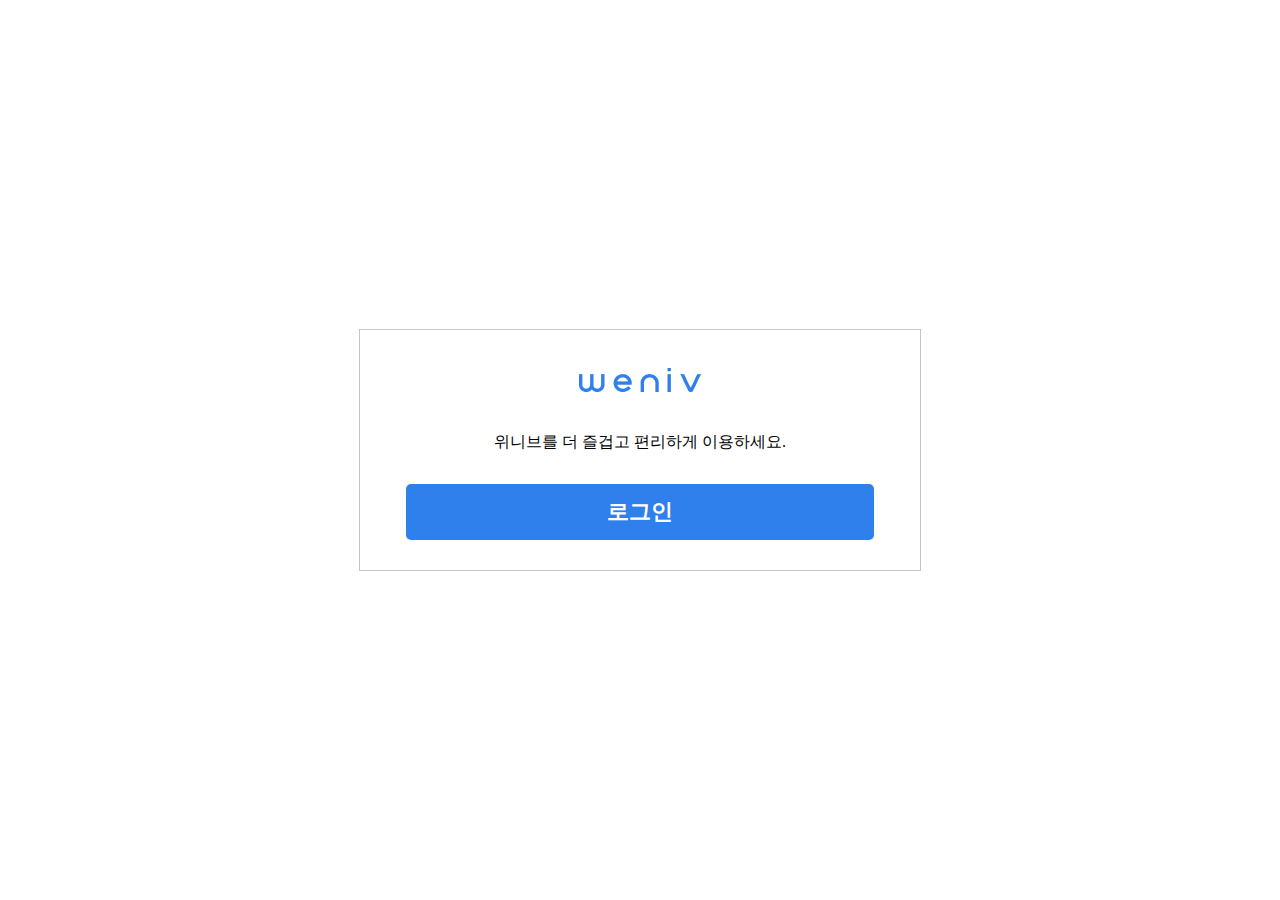
==== index.html @ c018f0b9 "first commit" ====
<!DOCTYPE html>
<html lang="ko">
<head>
    <meta charset="UTF-8">
    <meta http-equiv="X-UA-Compatible" content="IE=edge">
    <meta name="viewport" content="width=device-width, initial-scale=1.0">
    <link rel="stylesheet" href="main.css">
    <title>로그인 화면</title>
</head>
<body>
    <article class="content-move-login">
        <h1 class="blind">위니브 로그인창</h1>
        <img class="move-login-logo" src="images/weniv-logo.png" alt="위니브">
        <p class="move-login-text">위니브를 더 즐겁고 편리하게 이용하세요.</p>
        <a href="modal.html" class="move-login-button">로그인</a>
    </article>
</body>
</html>
---- main.css ----
a {
    text-decoration: none;
}
.blind {
    position: absolute;
    clip: rect(0 0 0 0);
    width: 1px;
    height: 1px;
    margin: -1px;
    overflow: hidden;
}

.content-move-login {
    width: 500px;
    position: absolute;
    transform: translate(-50%, -50%);
    top: 50%;
    left: 50%;
    padding: 30px;
    border: 1px solid #C4C4C4;
    background-color: #FFFFFF;
    text-align: center;
}

.move-login-logo {
    width: 138;
    height: 40px;
}

.move-login-text {
    margin: 28px 0 32px;
    font-size: 16px;
    font-weight: 400;
    line-height: 20px;
    color: #000000;
}

.move-login-button {
    display: block;
    width: 440px;
    padding: 14px;
    background: #2F80ED;
    border-radius: 5px;
    margin: 0 auto;
    font-size: 22px;
    font-weight: 700;
    line-height: 28px;
    color: #FFFFFF;
}
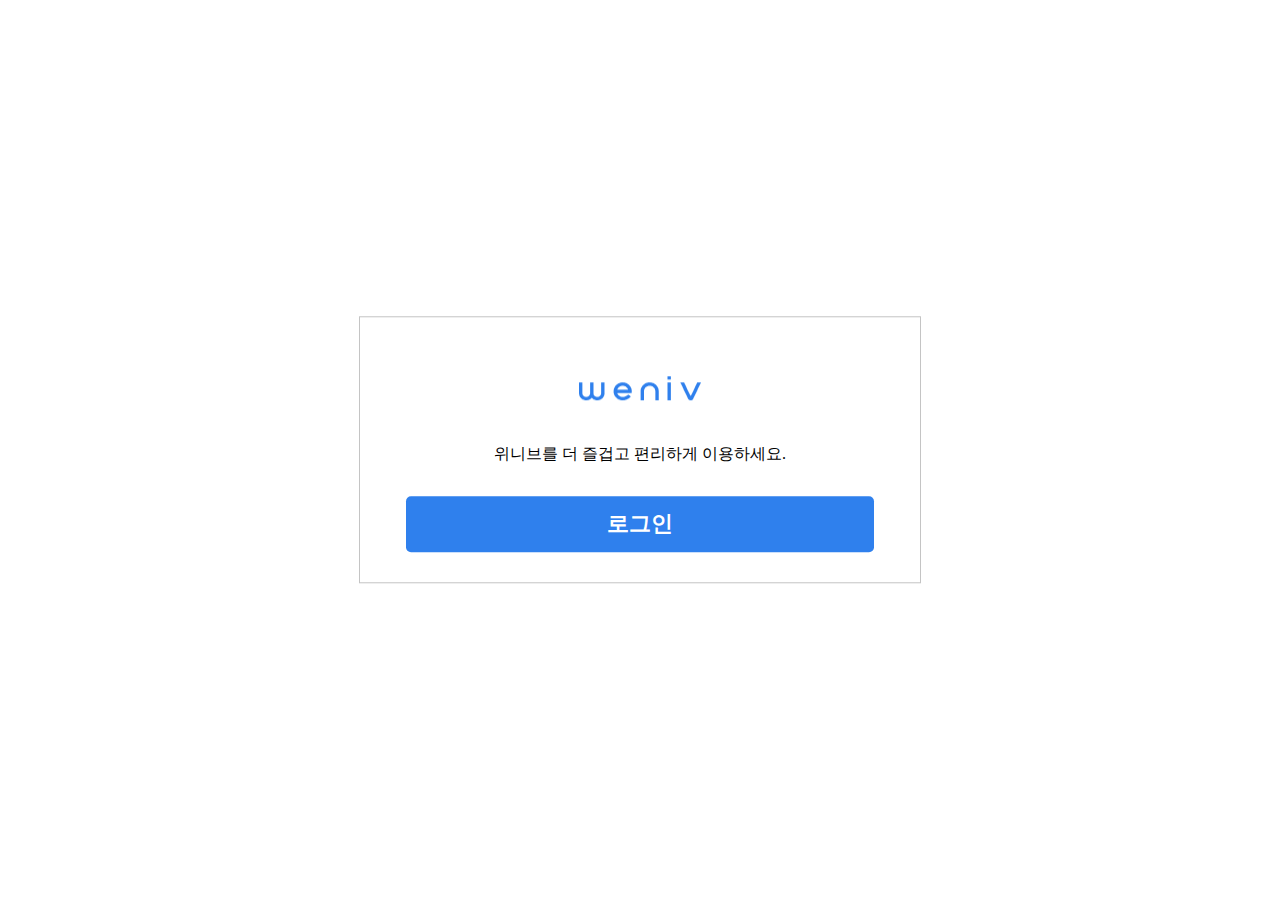
==== commit 6fa1d4e3: "수정 및 모듈추가" ====
--- a/index.html
+++ b/index.html
@@ -1,5 +1,6 @@
 <!DOCTYPE html>
 <html lang="ko">
+
 <head>
     <meta charset="UTF-8">
     <meta http-equiv="X-UA-Compatible" content="IE=edge">
@@ -7,12 +8,13 @@
     <link rel="stylesheet" href="main.css">
     <title>로그인 화면</title>
 </head>
+
 <body>
     <article class="content-move-login">
-        <h1 class="blind">위니브 로그인창</h1>
-        <img class="move-login-logo" src="images/weniv-logo.png" alt="위니브">
+        <h1><img class="move-login-logo" src="images/weniv-logo.png" alt="위니브 로고"></h1>
         <p class="move-login-text">위니브를 더 즐겁고 편리하게 이용하세요.</p>
         <a href="modal.html" class="move-login-button">로그인</a>
     </article>
 </body>
+
 </html>--- a/main.css
+++ b/main.css
@@ -1,6 +1,11 @@
 a {
     text-decoration: none;
 }
+
+input[id="login-checkbox"] {
+    display: none;
+}
+
 .blind {
     position: absolute;
     clip: rect(0 0 0 0);
